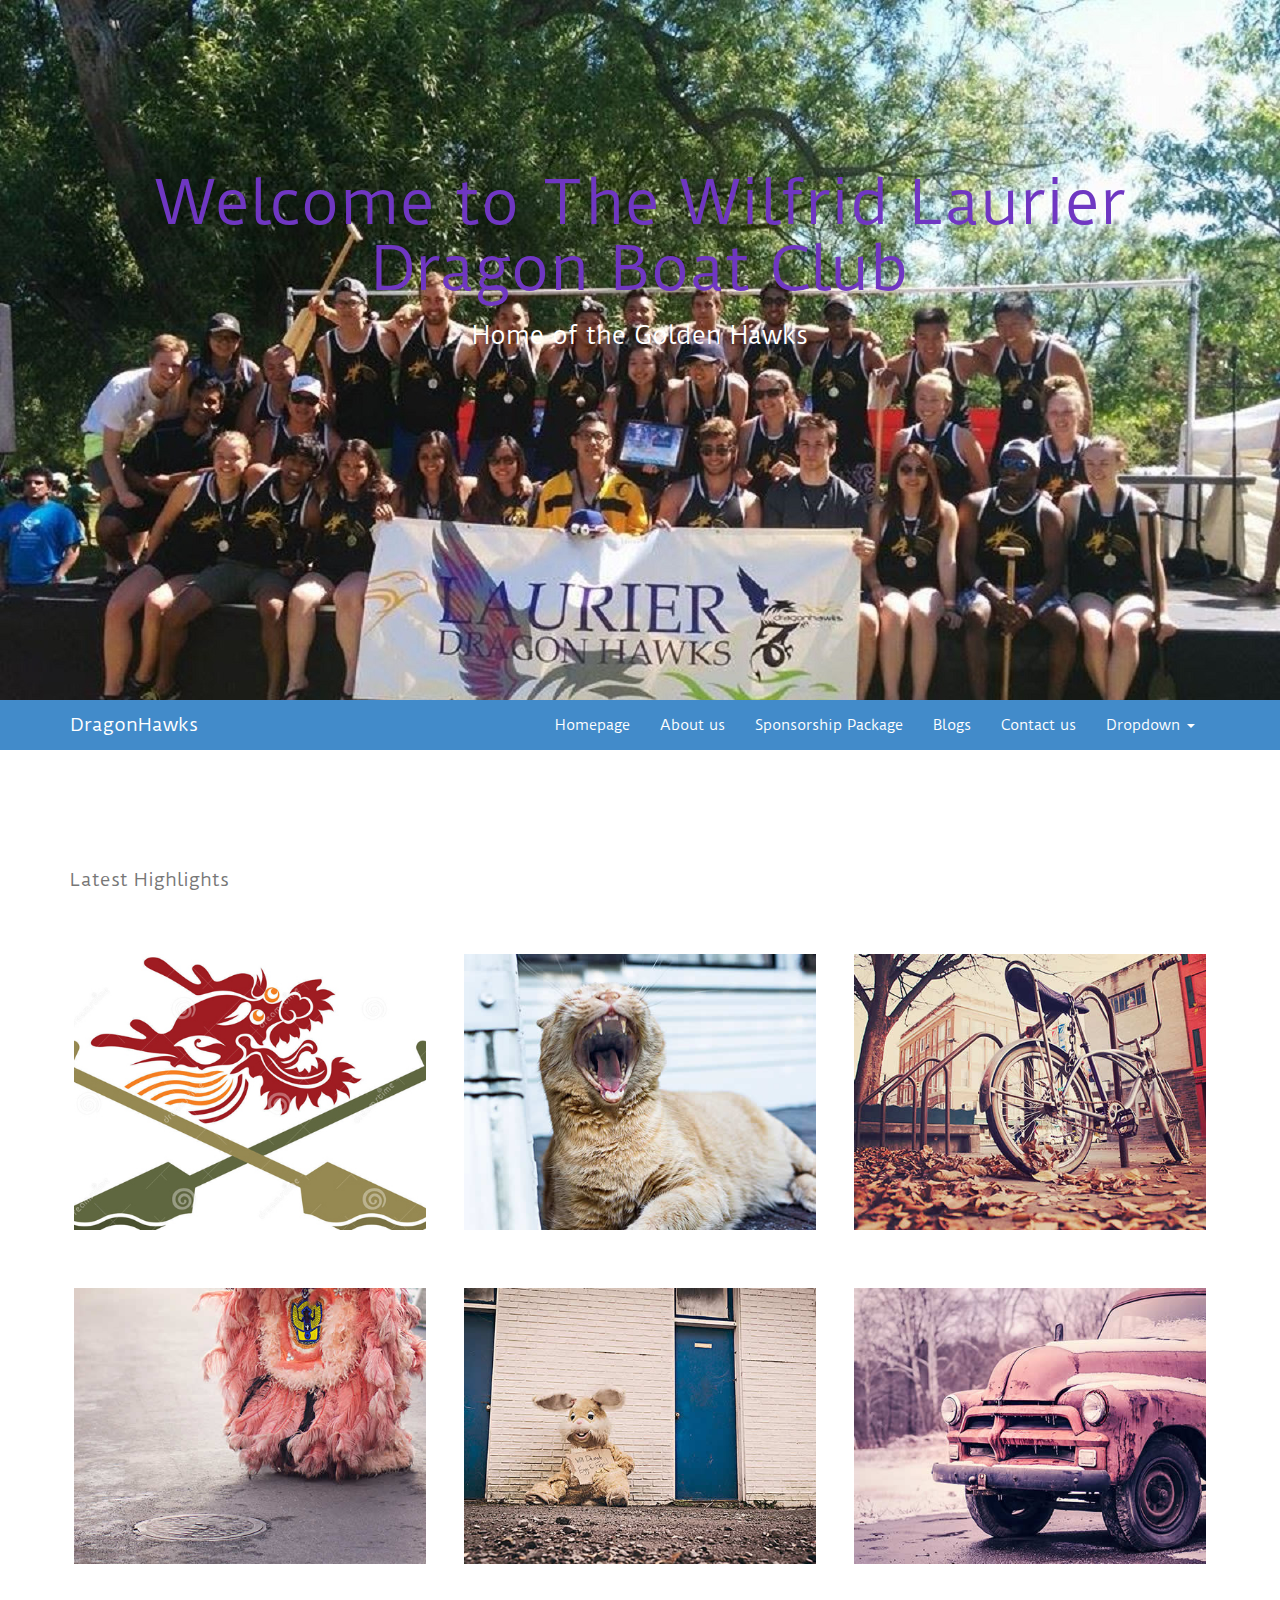
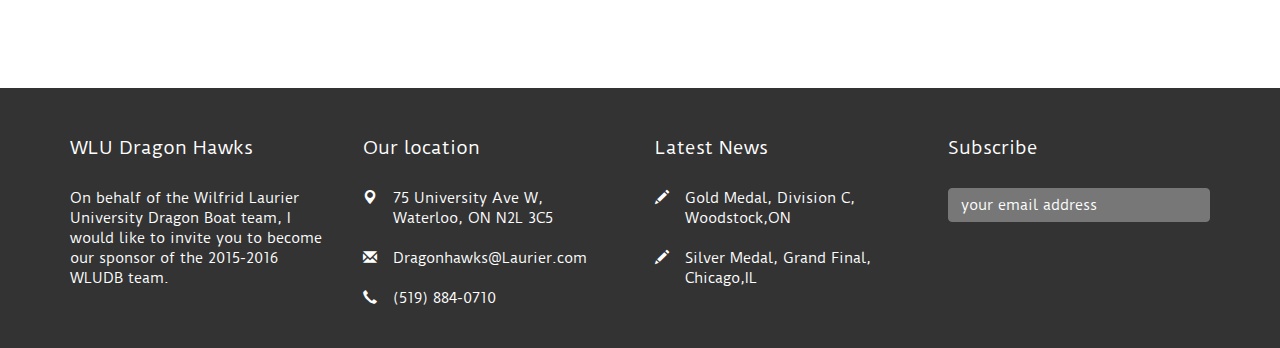
==== index.html @ 9cc4415c "changed homepage name to index.html" ====
<!DOCTYPE html>
<html>
  <head>
    <title>Wilfrid Laurier Dragon Boat Club</title>
    <meta name="viewport" content="width=device-width, initial-scale=1.0">
    <!-- Bootstrap -->
    <link href="css/bootstrap.css" rel="stylesheet">
    <link href="css/style.css" rel="stylesheet">
  </head>
  <body>
    <header>
      <div class="container">
        <center>
            <h1 class="title">Welcome to The Wilfrid Laurier Dragon Boat Club</h1>
            <h3>Home of the Golden Hawks</h3>
            
        </center>
      </div>
    </header>

    <div id="nav">
    <nav class="navbar navbar-default navbar-static affix-top" role="navigation">
      <!-- Brand and toggle get grouped for better mobile display -->
      <div class="container">
      <div class="navbar-header">
        <button type="button" class="navbar-toggle" data-toggle="collapse" data-target="#bs-example-navbar-collapse-1">
          <span class="sr-only">Toggle navigation</span>
          <span class="icon-bar"></span>
          <span class="icon-bar"></span>
          <span class="icon-bar"></span>
        </button>
        <a class="navbar-brand" href="#">DragonHawks</a>
      </div>

      <!-- Collect the nav links, forms, and other content for toggling -->
      <div class="collapse navbar-collapse" id="bs-example-navbar-collapse-1">
        <ul class="nav navbar-nav">
        </ul>
        <ul class="nav navbar-nav navbar-right">
          <li><a href="C:\Users\NMaru\Desktop\Dragon Boat Site\KapukAlas\Homepage.html">Homepage</a></li>
          <li><a href="C:\Users\NMaru\Desktop\Dragon Boat Site\KapukAlas\Aboutus.html">About us</a></li>
          <li><a href="C:\Users\NMaru\Desktop\Dragon Boat Site\KapukAlas\SponsorshipPackage.html">Sponsorship Package</a></li>
          <li><a href="#">Blogs</a></li>
          <li><a href="#">Contact us</a></li>
          <li class="dropdown">
            <a href="#" class="dropdown-toggle" data-toggle="dropdown">Dropdown <b class="caret"></b></a>
            <ul class="dropdown-menu">
              <li><a href="#">Action</a></li>
              <li><a href="#">Another action</a></li>
              <li><a href="#">Something else here</a></li>
              <li class="divider"></li>
              <li><a href="#">Separated link</a></li>
            </ul>
          </li>
        </ul>
      </div><!-- /.navbar-collapse -->
    </div>
    </nav>
  </div>

   

    <section id="portfolio">
      <div class="container">
        <h4>Latest Highlights</h4>
        <div class="row">
          <div class="col-md-4">
            <a href="">
            <div class="thumbnail">
              <div class="caption">
                Maecenas euismod vitae lacus id blandit. Curabitur elementum ultrices nunc. Interdum et malesuada fames ac ante ipsum primis in faucibus. Suspendisse potenti.
              </div>
              <img src="img/gal/1.jpg" width="100%" height="100%">
            </div>
            </a>
          </div>
          <div class="col-md-4">
            <a href="">
            <div class="thumbnail">
              <div class="caption">
                Maecenas euismod vitae lacus id blandit. Curabitur elementum ultrices nunc. Interdum et malesuada fames ac ante ipsum primis in faucibus. Suspendisse potenti.
              </div>
              <img src="img/gal/2.jpg" width="100%" height="100%">
            </div>
            </a>
          </div>
          <div class="col-md-4">
            <a href="">
            <div class="thumbnail">
              <div class="caption">
                Maecenas euismod vitae lacus id blandit. Curabitur elementum ultrices nunc. Interdum et malesuada fames ac ante ipsum primis in faucibus. Suspendisse potenti.
              </div>
              <img src="img/gal/3.jpg" width="100%" height="100%">
            </div>
            </a>
          </div>
        </div>
        <div class="row">
          <div class="col-md-4">
            <a href="">
            <div class="thumbnail">
              <div class="caption">
                Maecenas euismod vitae lacus id blandit. Curabitur elementum ultrices nunc. Interdum et malesuada fames ac ante ipsum primis in faucibus. Suspendisse potenti.
              </div>
              <img src="img/gal/4.jpg" width="100%" height="100%">
            </div>
            </a>
          </div>
          <div class="col-md-4">
            <a href="">
            <div class="thumbnail">
              <div class="caption">
                Maecenas euismod vitae lacus id blandit. Curabitur elementum ultrices nunc. Interdum et malesuada fames ac ante ipsum primis in faucibus. Suspendisse potenti.
              </div>
              <img src="img/gal/5.jpg" width="100%" height="100%">
            </div>
            </a>
          </div>
          <div class="col-md-4">
            <a href="">
            <div class="thumbnail">
              <div class="caption">
                Maecenas euismod vitae lacus id blandit. Curabitur elementum ultrices nunc. Interdum et malesuada fames ac ante ipsum primis in faucibus. Suspendisse potenti.
              </div>
              <img src="img/gal/6.jpg" width="100%" height="100%">
            </div>
            </a>
          </div>
        </div>
      </div>
    </section>

  

  <footer>
    <div class="container">
      <div class="row">
        <div class="col-md-3">
          <h4>WLU Dragon Hawks</h4>
          <p>On behalf of the Wilfrid Laurier University Dragon Boat team, I would like to invite you to become our sponsor of the 2015-2016 WLUDB team.</p>
        </div>
        <div class="col-md-3">
          <h4>Our location</h4>
          <div class="row">
            <div class="col-md-1"><span class="glyphicon glyphicon-map-marker"></span></div>
            <div class="col-md-10">75 University Ave W, Waterloo, ON N2L 3C5</div>
          </div><br>
          <div class="row">
            <div class="col-md-1"><span class="glyphicon glyphicon-envelope"></span></div>
            <div class="col-md-10">Dragonhawks@Laurier.com</div>
          </div><br>
          <div class="row">
            <div class="col-md-1"><span class="glyphicon glyphicon-earphone"></span></div>
            <div class="col-md-10">(519) 884-0710</div>
          </div>
        </div>
        <div class="col-md-3">
          <h4>Latest News</h4>
          <div class="row">
            <div class="col-md-1"><span class="glyphicon glyphicon-pencil"></span></div>
            <div class="col-md-10">Gold Medal, Division C, Woodstock,ON </div>
          </div><br>
          <div class="row">
            <div class="col-md-1"><span class="glyphicon glyphicon-pencil"></span></div>
            <div class="col-md-10">Silver Medal, Grand Final, Chicago,IL </div>
          </div>
        </div>
        <div class="col-md-3">
          <h4>Subscribe</h4>
          <input type="text" class="form-control" placeholder="your email address">
        </div>
      </div>
    </div>
  </footer>  

  
    <script>
      $(function() {
  $('a[href*=#]:not([href=#])').click(function() {
    if (location.pathname.replace(/^\//,'') == this.pathname.replace(/^\//,'') && location.hostname == this.hostname) {
      var target = $(this.hash);
      target = target.length ? target : $('[name=' + this.hash.slice(1) +']');
      if (target.length) {
        $('html,body').animate({
          scrollTop: target.offset().top
        }, 1000);
        return false;
      }
    }
  });
});

      $(function() {
  //navbar affix
  $('#nav').affix({
    offset: {
      top: $('header').height()
    }
  });
});

      $('#nav .navbar-nav li>a').click(function(){
  var link = $(this).attr('href');
  var posi = $(link).offset().top+20;
  $('body,html').animate({scrollTop:posi},700);
})


      $( document ).ready(function() {
    $("[rel='tooltip']").tooltip();    
 
    $('.thumbnail').hover(
        function(){
            $(this).find('.caption').fadeIn(250);
        },
        function(){
            $(this).find('.caption').fadeOut(205);
        }
    ); 
});
    </script>
  </body>
</html>
---- css/style.css ----
@import url(http://fonts.googleapis.com/css?family=Duru+Sans);
body {
	font-family: 'Duru Sans', sans-serif;
}
h1, h2, h3, h4, h5, h6, p {
	font-family: 'Duru Sans', Open Sans Light;
}
header {
	background:url(../img/bg-header.jpg) no-repeat;
	height:700px;
	width:100%;
	padding-top:50px;
	color: #fff;
}
header h1 {
	font-size: 60px;
	margin-top: 120px;
}
.skroler {
	margin-top: 80px;
	font-size: 18px;
	border: 1px solid #fff;
	width: 43px;
	padding-top: 10px;
	padding-bottom: 5px;
	border-radius: 100%;
}
.skroler a {
	color: #fff;
	text-decoration: none;
	text-align: center;
}
#about {
	padding-top: 50px;
	padding-bottom: 50px;
	color: #777777;
}
#about .row {
	margin-bottom: 50px;
	text-align: center;
}
#about .glyphicon {
	font-size: 32px;
	color: #428bca;
	margin-bottom: 10px;
	border: 1px solid #AAA;
	width: 80px;
	border-radius: 100%;
	padding-top: 22px;
	padding-bottom: 22px;
}
#about h3 {
	margin-bottom: 20px;
}
#about .glyphicon {
	-webkit-transition:0.3s;
	-moz-transition:0.3s;
	-o-transition:0.3s;
	transition:0.3s;

}
#about .col-md-3:hover .glyphicon {
	border: 1px solid #428bca;
	background: #428bca;
	color: #fff;
}
#about2 {
	padding-top: 180px;
	padding-bottom: 50px;
	background: #eaeaea;
	text-align: right;

	-moz-transition:0.3s;
	-o-transition:0.3s;
	transition:0.3s;
}
#about2 .glyphicon {
	font-size: 32px;
	color: #428bca;
	margin-bottom: 10px;
	border: 1px solid #AAA;
	width: 80px;
	border-radius: 100%;
	padding-top: 22px;
	padding-bottom: 22px;
	text-align: center;
}
/* Big Triangle */
svg#bigTriangleColor {
	margin-bottom: -100px;
	pointer-events: none;
}

#bigTriangleColor path {
	fill: #ffffff;
	stroke: #ffffff;
	stroke-width: 2;
}

#portfolio {
	background: #ffffff;
	padding-top: 70px;
	padding-bottom: 70px;
}
#portfolio .col-md-4 {
	margin-bottom: 30px;
}
#portfolio h4 {
	margin-bottom: 60px;
	padding-top: 20px;
	color: #777777;
}
.thumbnail {
    position:relative;
    overflow:hidden;
}
.caption {
    position:absolute;
    top:0;
    right:0;
    background:rgba(238, 238, 238, 0.90);
    width:100%;
    height:100%;
    padding:2%;
    display: none;
    text-align:center;
    color:#777777 !important;
    font-weight: bold;
    z-index:2;
}
#about3 {
	background: url(../img/bg-about.jpg) no-repeat;
	padding-top: 40px;
	padding-bottom: 40px;
	color: #ffffff;
}
#about3 .glyphicon {
	font-size: 22px;
	margin-bottom: 10px;
	background-color: #333333;
	width: 80px;
	border-radius: 100%;
	padding:28px;
	text-align: center;
}
#about3 .row {
	margin-bottom: 40px;
}
#about3 .feature {
	padding-top: 50px;
}
#about3 h4 {
	font-weight: bold;
}
#sponsor {
	background: url(../img/bg-sponsor.jpg);
	padding-top: 40px;
	padding-bottom: 60px;
	color: #ffffff;
	text-align: center;
}
#sponsor .row {
	margin-bottom: 40px;
}
#sponsor .space {
	margin-bottom: 40px;
}
footer {
	background: #333333;
	padding-top: 40px;
	padding-bottom: 40px;
	color: #ffffff;
	font-weight: 100;
}
footer h4 {
	margin-bottom: 30px;
}
#copyright {
	padding-bottom: 20px;
	padding-top: 20px;
	background: #222222;
	color: #ffffff;
	text-align: center;
}
@media only screen and (max-width: 480px) {
	.btn-lg {
		margin-bottom: 10px;
	}
	#about .row .col-md-3 {
		margin-bottom: 30px;
	}
	#about2, #about3 .btn {
		width: 100%;
	}
	#about3 .img-mockup {
		display: none;
	}
	#about3 {
		text-align: center;
	}
}
#nav.affix {
    position: fixed;
    top: 0;
    width: 100%;
    z-index:10;
}

.title {
   color: #6F37C2;
   font-weight: 500;
}
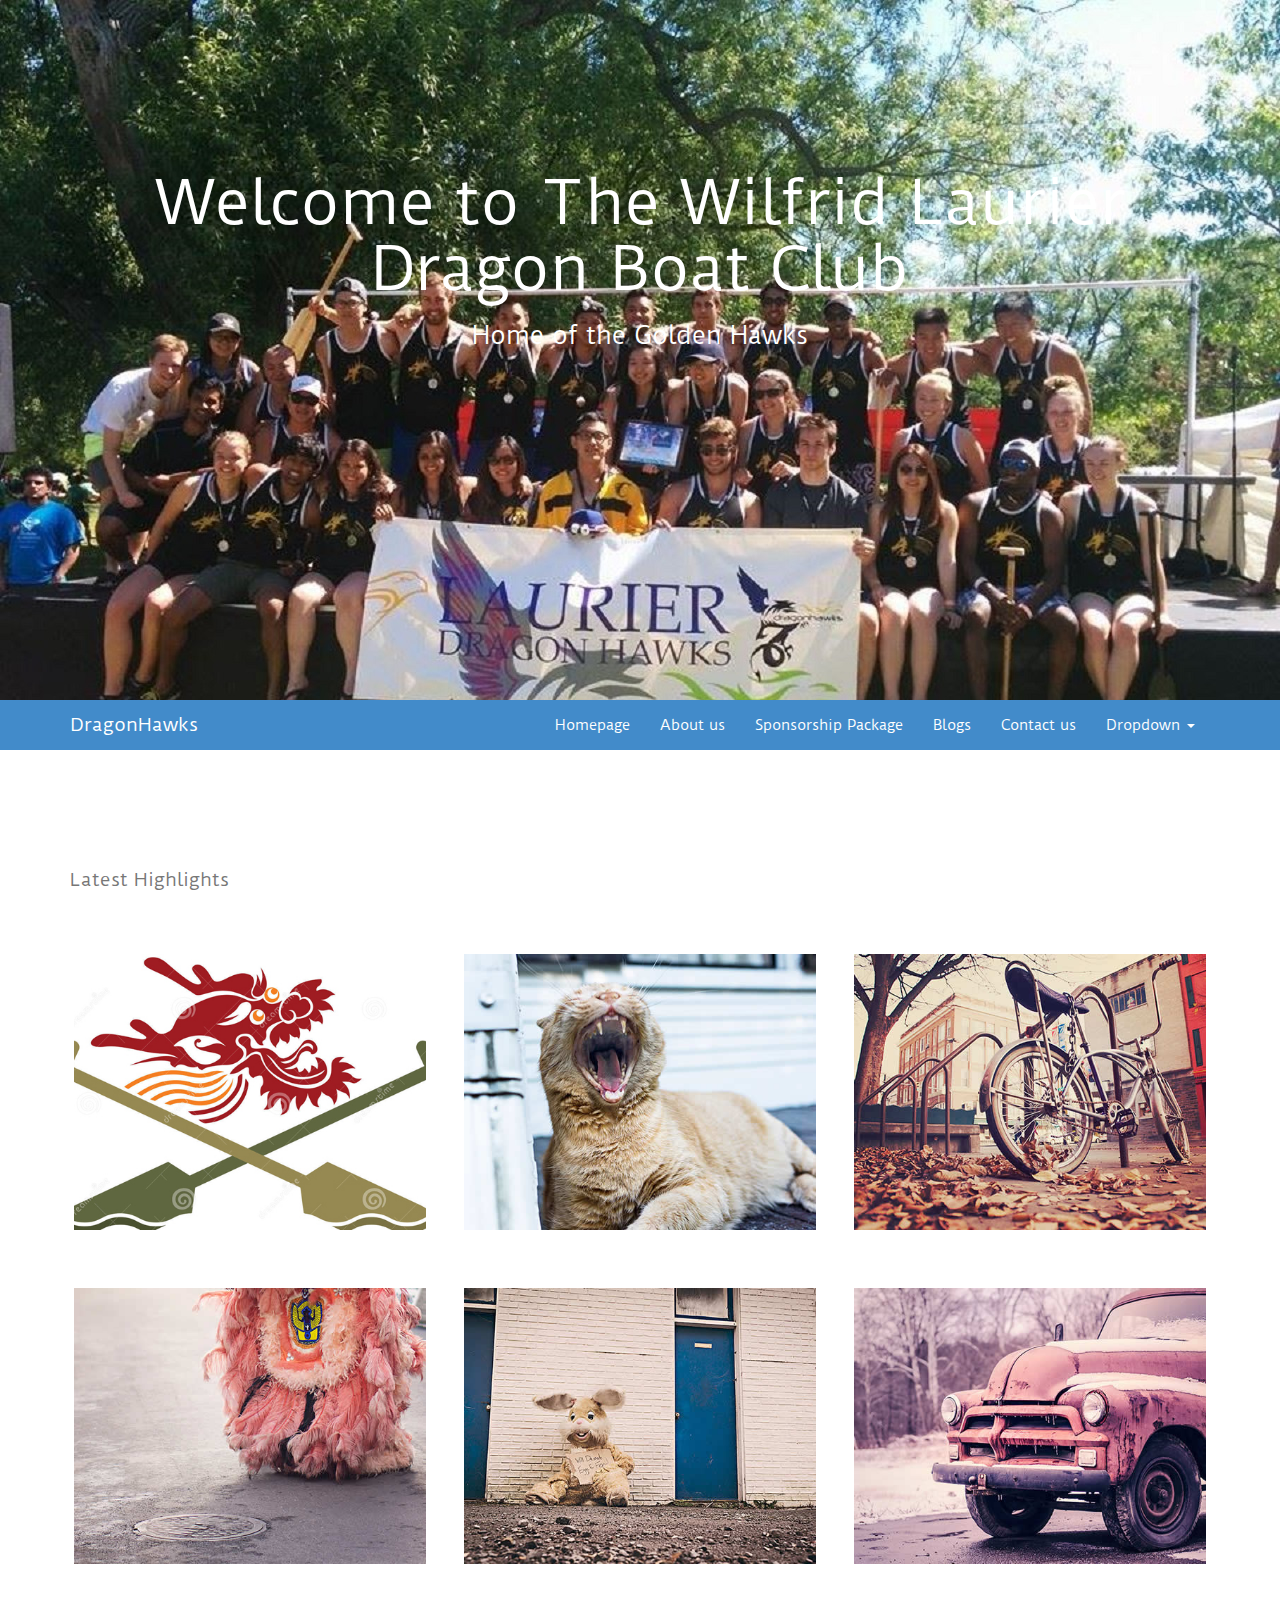
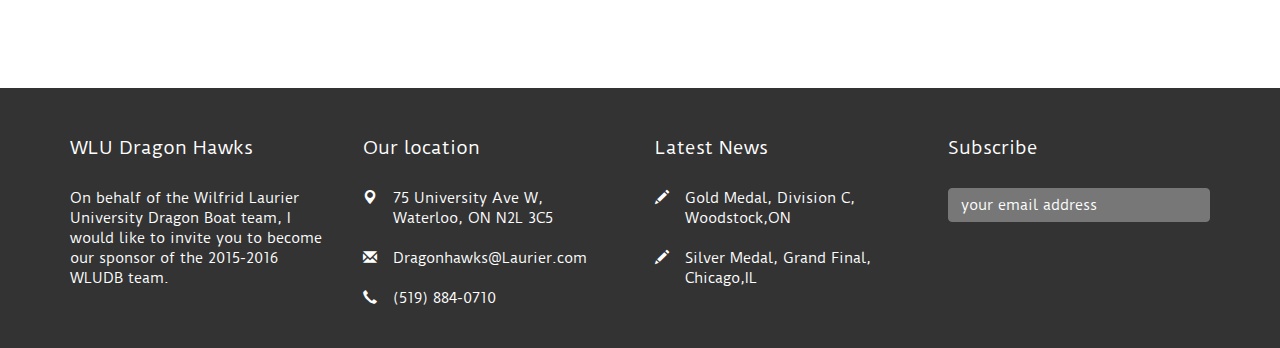
==== commit e981e0ce: "Added blog and contact us+ fixed link bug" ====
--- a/index.html
+++ b/index.html
@@ -37,11 +37,11 @@
         <ul class="nav navbar-nav">
         </ul>
         <ul class="nav navbar-nav navbar-right">
-          <li><a href="C:\Users\NMaru\Desktop\Dragon Boat Site\KapukAlas\Homepage.html">Homepage</a></li>
-          <li><a href="C:\Users\NMaru\Desktop\Dragon Boat Site\KapukAlas\Aboutus.html">About us</a></li>
-          <li><a href="C:\Users\NMaru\Desktop\Dragon Boat Site\KapukAlas\SponsorshipPackage.html">Sponsorship Package</a></li>
-          <li><a href="#">Blogs</a></li>
-          <li><a href="#">Contact us</a></li>
+          <li><a href="./index.html">Homepage</a></li>
+          <li><a href="./Aboutus.html">About us</a></li>
+          <li><a href="./SponsorshipPackage.html">Sponsorship Package</a></li>
+          <li><a href="./blogs.html">Blogs</a></li>
+          <li><a href="./Contactus.html">Contact us</a></li>
           <li class="dropdown">
             <a href="#" class="dropdown-toggle" data-toggle="dropdown">Dropdown <b class="caret"></b></a>
             <ul class="dropdown-menu">
--- a/css/style.css
+++ b/css/style.css
@@ -207,9 +207,6 @@
 }
 
 .title {
-   color: #6F37C2;
+   color: white;
    font-weight: 500;
 }
-
-
-
